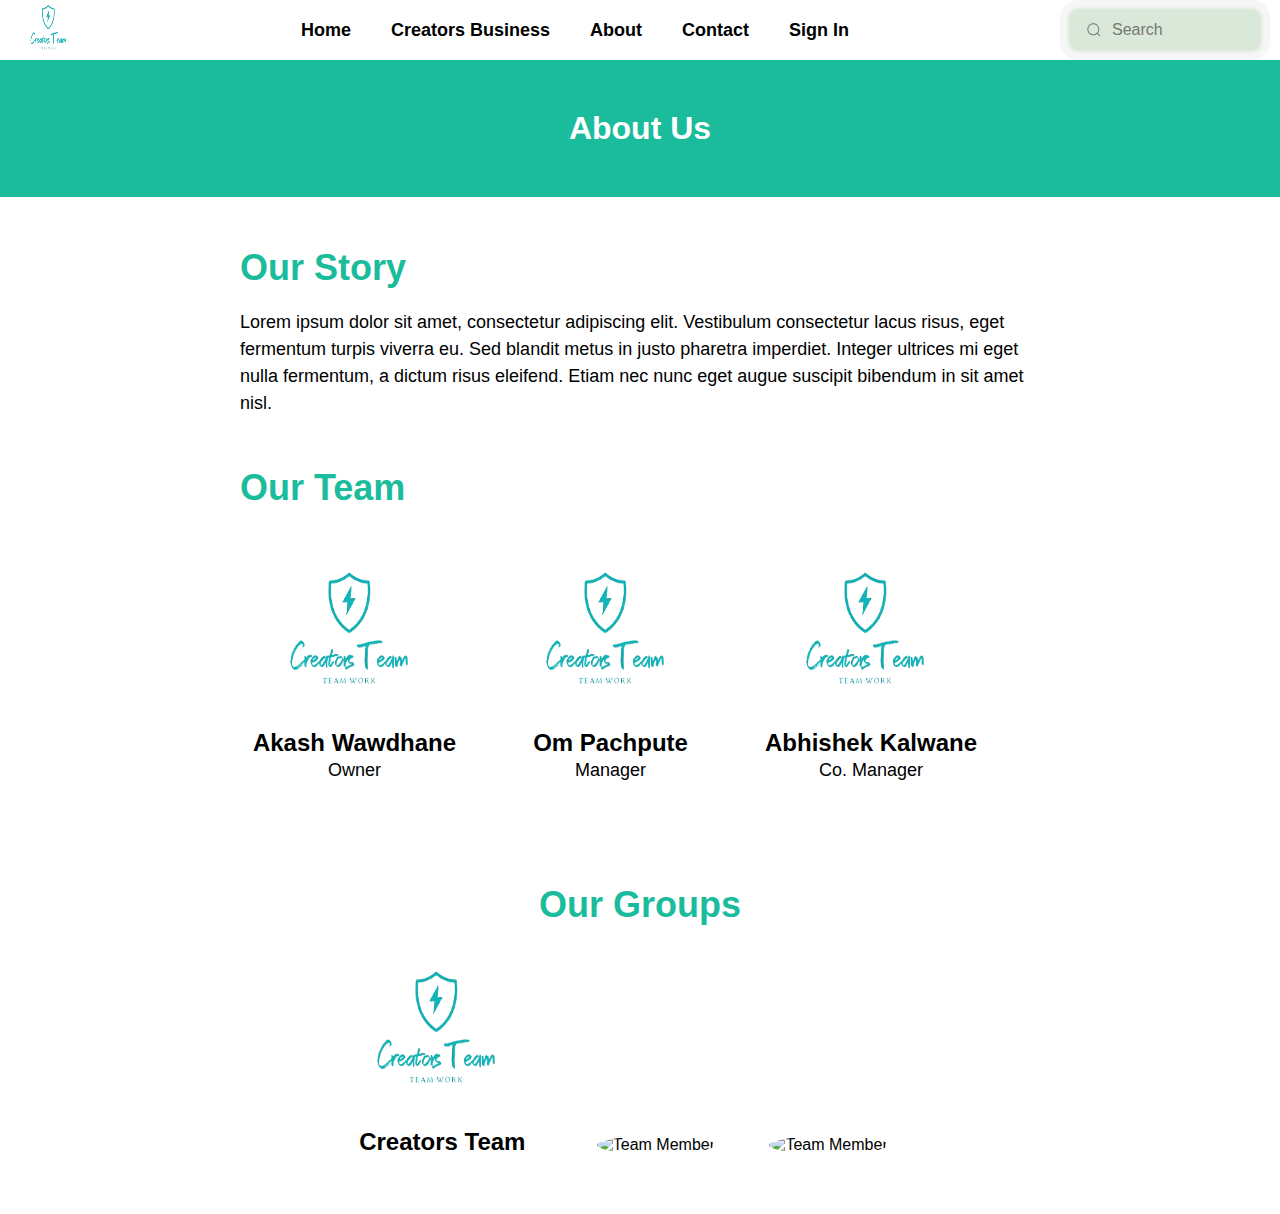
==== About.html @ 0066f66b "Add files via upload" ====
<!DOCTYPE html>
<html lang="en">
<head>
  <meta charset="UTF-8">
  <title>About Us</title>
  <link rel="stylesheet" href="About.css">
</head>
<body>

    <nav>
        <div class="logo">
          <a href="#"><img style="margin-top: 10px; border-image-width: 50px
          ;" src="creators_team_logo-removebg-preview.png" width="60px" height="60px"></a>
        </div>
        <ul class="menu">
        
          <li><a href="index.html">Home</a></li>
   
      
          <li><a href="#">Creators Business</a></li>
         
            
          <li><a href="About.html">About</a></li>
         
            
          <li><a href="index.html">Contact</a></li>
      
      
          <li><a href="sign in.html">Sign In</a></li>
         
            
        </ul>

        <div class="group">
          <svg class="icon" aria-hidden="true" viewBox="0 0 24 24">
              <g>
                  <path d="M21.53 20.47l-3.66-3.66C19.195 15.24 20 13.214 20 11c0-4.97-4.03-9-9-9s-9 4.03-9 9 4.03 9 9 9c2.215 0 4.24-.804 5.808-2.13l3.66 3.66c.147.146.34.22.53.22s.385-.073.53-.22c.295-.293.295-.767.002-1.06zM3.5 11c0-4.135 3.365-7.5 7.5-7.5s7.5 3.365 7.5 7.5-3.365 7.5-7.5 7.5-7.5-3.365-7.5-7.5z"></path>
              </g>
          </svg>
          <input placeholder="Search" type="search" class="input">
      </div>
 
      </nav>
    
    

  <header>
    <h1>About Us</h1>
  </header>
  <main>
    <section>
      <h2>Our Story</h2>
      <p>Lorem ipsum dolor sit amet, consectetur adipiscing elit. Vestibulum consectetur lacus risus, eget fermentum turpis viverra eu. Sed blandit metus in justo pharetra imperdiet. Integer ultrices mi eget nulla fermentum, a dictum risus eleifend. Etiam nec nunc eget augue suscipit bibendum in sit amet nisl.</p>
    </section>
    <section>
      <h2>Our Team</h2>
      <center><div class="team-member">
        <img src="creators_team_logo-removebg-preview.png" width="200px" height="150px" alt="Team Member">
        <h3>Akash Wawdhane</h3>
        <p>Owner</p>
      </div>
      <div class="team-member">
        <img src="creators_team_logo-removebg-preview.png" width="200px" height="150px" Team Member">
        <h3>Om Pachpute</h3>
        <p>Manager</p>
      </div>
     <div class="team-member">
        <br><br>
        <img src="creators_team_logo-removebg-preview.png" width="200px" height="150px"  alt="Team Member">
        <h3>Abhishek Kalwane</h3>
        <p>Co. Manager</p>
      </div></center>
    </section>
  </main>
</body>
</html>
<section>
  


</html>
    <section>
    
    <section>
      <center><h2>Our Groups</h2></center>
      <br>
      <center><div class="team-member">
        <img src="creators_team_logo-removebg-preview.png" width="200px" height="150px" alt="Team Member">
        <h3>Creators Team</h3>
        <p></p>
      </div>
      <div class="team-member">
        <img src="#" width="200px" height="150px" alt="Team Member">
        <h3></h3>
        <p></p>
      </div>
     <div class="team-member">
        <br><br>
        <img src="#" width="200px" height="150px" alt="Team Member">
        <h3></h3>
        <p></p>
      </div></center>
    </section>
  </main>
</body>
</html>
<section>
  


</html>
---- About.css ----
*{
    margin: 0%;
    padding: 0%;
    
    }
    

    
    * {
      margin: 0%;
      padding: 0%;
    
    }
    
    nav {
      background-color: transparent;
      height: 60px;
      display: flex;
      justify-content: space-between;
      align-items: center;
      padding: 0 20px;
    }
    
    .logo a {
      color: white;
      font-size: 24px;
      font-weight: bold;
      text-decoration: none;
    }
    
    .menu {
      display: flex;
      justify-content: center;
      align-items: center;
    }
    
    .menu li {
      list-style: none;
      margin: 0 10px;
    }
    
    .menu a {
      color: black;
      text-decoration: none;
      font-size: 18px;
      font-weight: bold;
      padding: 10px;
    }
    
    .dropdown:hover .sub-menu {
      display: block;
    }
    
    .sub-menu {
      display: none;
      position: absolute;
      background-color: #333;
      padding: 10px;
    }
    
    .sub-menu li {
      margin: 5px 0;
    }
    
    .sub-menu a {
      font-size: 16px;
      font-weight: normal;
      padding: 5px;
    }
    
    @media screen and (max-width: 768px) {
      .menu {
        display: none;
        position: fixed;
        top: 60px;
        left: 0;
        width: 100%;
        flex-direction: column;
        background-color: #333;
      }
    
      .menu li {
        margin: 10px 0;
      }
    
      .menu-icon {
        display: block;
        color: white;
        font-size: 24px;
        cursor: pointer;
        position: absolute;
        top: 20px;
        right: 20px;
        z-index: 1;
      }
    
      #menu-toggle:checked+.menu {
        display: flex;
      }
    }
    
    
    
    
    
    
    .search {
      --input-line: #cccccc;
      --input-text-color: #808080;
      --input-text-hover-color: transparent;
      --input-border-color: #808080;
      --input-border-hover-color: #999999;
      --input-bg-color: #333333;
      --search-max-width: 250px;
      --search-min-width: 150px;
      --border-radius: 5px;
      --transition-cubic-bezier: 150ms cubic-bezier(0.4, 0, 0.2, 1);
    }
    
    .search-box {
      max-width: var(--search-max-width);
      min-width: var(--search-min-width);
      height: 35px;
      border: 1px solid var(--input-border-color);
      border-radius: var(--border-radius);
      padding: 5px 15px;
      background: var(--input-bg-color);
      box-shadow: 0 0 20px rgba(0, 0, 0, 0.5);
      transition: var(--transition-cubic-bezier);
    }
    
    .search-box:hover {
      border-color: var(--input-border-hover-color);
    }
    
    /*Section input*/
    .search-field {
      position: relative;
      width: 100%;
      height: 100%;
      left: -5px;
      border: 0;
    }
    
    .input {
      width: calc(100% - 29px);
      height: 100%;
      border: 0;
      border-color: transparent;
      font-size: 1rem;
      padding-right: 0px;
      color: var(--input-line);
      background: var(--input-bg-color);
      border-right: 2px solid var(--input-border-color);
      outline: none;
    }
    
    .input::-webkit-input-placeholder {
      color: var(--input-text-color);
    }
    
    .input::-moz-input-placeholder {
      color: var(--input-text-color);
    }
    
    .input::-ms-input-placeholder {
      color: var(--input-text-color);
    }
    
    .input:focus::-webkit-input-placeholder {
      color: var(--input-text-hover-color);
    }
    
    .input:focus::-moz-input-placeholder {
      color: var(--input-text-hover-color);
    }
    
    .input:focus::-ms-input-placeholder {
      color: var(--input-text-hover-color);
    }
    
    /*Search button*/
    .group {
      display: flex;
      line-height: 28px;
      align-items: center;
      position: relative;
      max-width: 190px;
    }
    
    .input {
      height: 40px;
      line-height: 28px;
      padding: 0 1rem;
      width: 100%;
      padding-left: 2.5rem;
      border: 2px solid transparent;
      border-radius: 8px;
      outline: none;
      background-color: #D9E8D8;
      color: #0d0c22;
      box-shadow: 0 0 5px #C1D9BF, 0 0 0 10px #f5f5f5eb;
      transition: .3s ease;
    }
    
    .input::placeholder {
      color: #777;
    }
    
    .icon {
      position: absolute;
      left: 1rem;
      fill: #777;
      width: 1rem;
      height: 1rem;
    }
    
    
    
    
    
    
    
    
    .gallery-container {
      width: 100%;
      height: 50vh;
      overflow: hidden;
    
    }
    
    .gallery {
      display: flex;
      flex-wrap: nowrap;
      animation: scroll 20s linear infinite;
    }
    
    .gallery img {
      width: 100%;
      height: 100%;
      object-fit: cover;
    }
    
    @keyframes scroll {
      0% {
        transform: translateX(0);
      }
    
      100% {
        transform: translateX(-100%);
      }
    }
    
    
    
    button {
      margin-top: 20px;
      font-size: 18px;
      color: black;
      font-family: inherit;
      font-weight: 800;
      cursor: pointer;
      position: relative;
      border: none;
      background: none;
      text-transform: uppercase;
      transition-timing-function: cubic-bezier(0.25, 0.8, 0.25, 1);
      transition-duration: 400ms;
      transition-property: color;
    }
    
    button:focus,
    button:hover {
      color: black;
    }
    
    button:focus:after,
    button:hover:after {
      width: 100%;
      left: 0%;
    }
    
    button:after {
      content: "";
      pointer-events: none;
      bottom: -2px;
      left: 50%;
      position: absolute;
      width: 0%;
      height: 2px;
      background-color: black;
      transition-timing-function: cubic-bezier(0.25, 0.8, 0.25, 1);
      transition-duration: 400ms;
      transition-property: width, left;
    }
    
    
    .card {
      max-width: 300px;
      border-radius: 0.5rem;
      background-color: #fff;
      box-shadow: 0 1px 2px 0 rgba(0, 0, 0, 0.05);
      border: 1px solid transparent;
    }
    
    .content {
      padding: 1.1rem;
    }
    
    .image {
      object-fit: cover;
      width: 100%;
      height: 150px;
      background-color: rgb(239, 205, 255);
    }
    
    .title {
      color: #111827;
      font-size: 1.125rem;
      line-height: 1.75rem;
      font-weight: 600;
    }
    
    .desc {
      margin-top: 0.5rem;
      color: #6B7280;
      font-size: 0.875rem;
      line-height: 1.25rem;
    }
    
    .action {
      display: inline-flex;
      margin-top: 1rem;
      color: #ffffff;
      font-size: 0.875rem;
      line-height: 1.25rem;
      font-weight: 500;
      align-items: center;
      gap: 0.25rem;
      background-color: #2563EB;
      padding: 4px 8px;
      border-radius: 4px;
    }
    
    .action span {
      transition: .3s ease;
    }
    
    .action:hover span {
      transform: translateX(4px);
    }
    
   
    /*Section input*/

    /*Search button*/
 




body {
    font-family: Arial, sans-serif;
    margin: 0;
    padding: 0;
  }
  
  header {
    background-color: #1ABC9C;
    color: #FFFFFF;
    text-align: center;
    padding: 50px;
  }
  
  h1 {
    margin: 0;
  }
  
  main {
    max-width: 800px;
    margin: 0 auto;
    padding: 50px;
  }
  
  section {
    margin-bottom: 50px;
  }
  
  h2 {
    color: #1ABC9C;
    font-size: 36px;
    margin-bottom: 20px;
  }
  
  p {
    font-size: 18px;
    line-height: 1.5;
  }
  
  .team-member {
    display: inline-block;
    text-align: center;
    margin-right: 50px;
  }
  
  .team-member img {
    border-radius: 50%;
    margin-bottom: 10px;
  }
  
  .team-member h3 {
    font-size: 24px;
    margin: 0;
  }
  
  .team-member p {
    font-size: 18px;
    margin: 0;
  }
  




  .group {
    display: flex;
    line-height: 28px;
    align-items: center;
    position: relative;
    max-width: 190px;
  }
  
  .input {
    height: 40px;
    line-height: 28px;
    padding: 0 1rem;
    width: 100%;
    padding-left: 2.5rem;
    border: 2px solid transparent;
    border-radius: 8px;
    outline: none;
    background-color: #D9E8D8;
    color: #0d0c22;
    box-shadow: 0 0 5px #C1D9BF, 0 0 0 10px #f5f5f5eb;
    transition: .3s ease;
  }
  
  .input::placeholder {
    color: #777;
  }
  
  .icon {
    position: absolute;
    left: 1rem;
    fill: #777;
    width: 1rem;
    height: 1rem;
  }
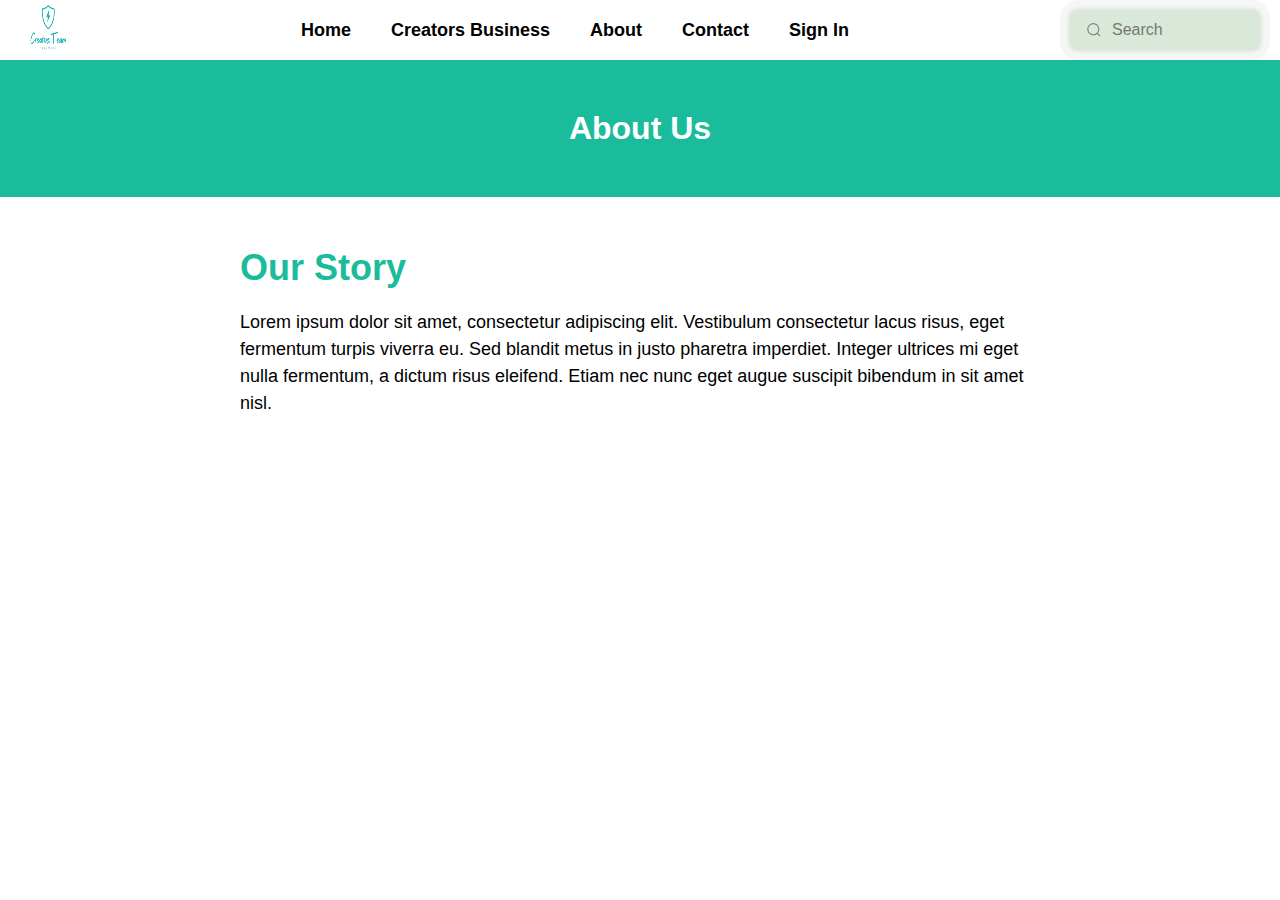
==== commit f3e95227: "Update About.html" ====
--- a/About.html
+++ b/About.html
@@ -53,59 +53,8 @@
       <p>Lorem ipsum dolor sit amet, consectetur adipiscing elit. Vestibulum consectetur lacus risus, eget fermentum turpis viverra eu. Sed blandit metus in justo pharetra imperdiet. Integer ultrices mi eget nulla fermentum, a dictum risus eleifend. Etiam nec nunc eget augue suscipit bibendum in sit amet nisl.</p>
     </section>
     <section>
-      <h2>Our Team</h2>
-      <center><div class="team-member">
-        <img src="creators_team_logo-removebg-preview.png" width="200px" height="150px" alt="Team Member">
-        <h3>Akash Wawdhane</h3>
-        <p>Owner</p>
-      </div>
-      <div class="team-member">
-        <img src="creators_team_logo-removebg-preview.png" width="200px" height="150px" Team Member">
-        <h3>Om Pachpute</h3>
-        <p>Manager</p>
-      </div>
-     <div class="team-member">
-        <br><br>
-        <img src="creators_team_logo-removebg-preview.png" width="200px" height="150px"  alt="Team Member">
-        <h3>Abhishek Kalwane</h3>
-        <p>Co. Manager</p>
-      </div></center>
-    </section>
-  </main>
-</body>
-</html>
-<section>
+     
   
 
 
 </html>
-    <section>
-    
-    <section>
-      <center><h2>Our Groups</h2></center>
-      <br>
-      <center><div class="team-member">
-        <img src="creators_team_logo-removebg-preview.png" width="200px" height="150px" alt="Team Member">
-        <h3>Creators Team</h3>
-        <p></p>
-      </div>
-      <div class="team-member">
-        <img src="#" width="200px" height="150px" alt="Team Member">
-        <h3></h3>
-        <p></p>
-      </div>
-     <div class="team-member">
-        <br><br>
-        <img src="#" width="200px" height="150px" alt="Team Member">
-        <h3></h3>
-        <p></p>
-      </div></center>
-    </section>
-  </main>
-</body>
-</html>
-<section>
-  
-
-
-</html>
